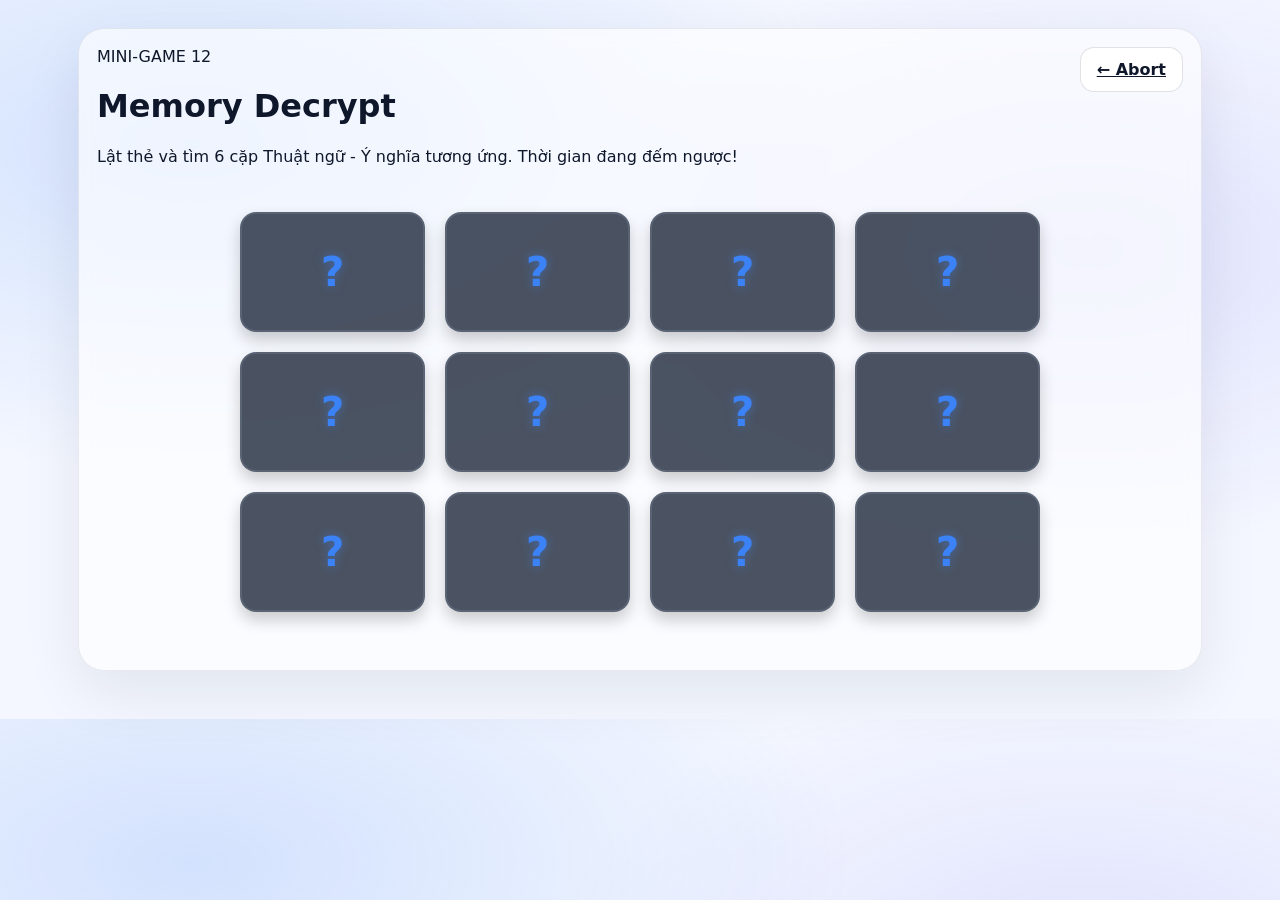
==== mg12.html @ 643e72b7 "thêm mini game 12 - lật hình ghi nhớ" ====
<!doctype html>
<html lang="vi">
  <head>
    <meta charset="UTF-8" />
    <meta name="viewport" content="width=device-width, initial-scale=1.0" />
    <title>Mini-game 12 — Security Challenge</title>
    <link rel="stylesheet" href="css/style.css" />
    <link rel="stylesheet" href="css/mg12.css" />
  </head>
  <body>
    <div class="page">
      <div class="frame glass-frame">
        <header class="mg-header">
          <div class="header-info">
            <div class="q-badge">MINI-GAME 12</div>
            <h1>Memory Decrypt</h1>
            <p>
              Lật thẻ và tìm 6 cặp Thuật ngữ - Ý nghĩa tương ứng. Thời gian đang
              đếm ngược!
            </p>
          </div>
          <a class="btn-ghost" href="questions.html">← Abort</a>
        </header>

        <main class="mg-container">
          <div class="mem-board" id="memBoard"></div>
        </main>

        <footer class="mg-footer">
          <div id="statusMessage" class="feedback-box hidden"></div>
          <button id="finishBtn" class="btn-primary" style="display: none">
            Return to Board
          </button>
        </footer>
      </div>
    </div>

    <script src="js/mg12.js"></script>
  </body>
</html>
---- css/style.css ----
:root {
  --bg: #f4f7ff;
  --card: #ffffff;
  --text: #0f172a;
  --muted: #64748b;
  --primary: #3b82f6;
  --primary2: #2563eb;
  --ring: rgba(59, 130, 246, 0.25);
  --shadow: 0 18px 50px rgba(15, 23, 42, 0.12);
  --shadow2: 0 16px 42px rgba(15, 23, 42, 0.1);
  --border: rgba(15, 23, 42, 0.1);
  --radius: 22px;
}

* {
  box-sizing: border-box;
}
body {
  margin: 0;
  font-family:
    ui-sans-serif,
    system-ui,
    -apple-system,
    Segoe UI,
    Roboto,
    Helvetica,
    Arial;
  color: var(--text);
  background:
    radial-gradient(
      1200px 600px at 15% 20%,
      rgba(59, 130, 246, 0.18),
      transparent 55%
    ),
    radial-gradient(
      900px 500px at 85% 35%,
      rgba(99, 102, 241, 0.14),
      transparent 60%
    ),
    var(--bg);
}

.page {
  max-width: 1160px;
  margin: 0 auto;
  padding: 28px 18px 48px;
}

.frame {
  border-radius: 26px;
  background: rgba(255, 255, 255, 0.62);
  border: 1px solid rgba(15, 23, 42, 0.08);
  box-shadow: 0 22px 60px rgba(15, 23, 42, 0.08);
  padding: 18px;
  backdrop-filter: blur(8px);
}

/* ===== TOP STRIP (no navbar) ===== */
.topstrip {
  display: flex;
  align-items: center;
  justify-content: space-between;
  gap: 14px;
  padding: 12px 14px;
  border-radius: 18px;
  background: rgba(255, 255, 255, 0.85);
  border: 1px solid rgba(15, 23, 42, 0.07);
}

.brand {
  display: flex;
  align-items: center;
  gap: 12px;
  min-width: 260px;
}

.logo {
  width: 42px;
  height: 42px;
  border-radius: 14px;
  background: conic-gradient(from 210deg, #2563eb, #60a5fa, #a78bfa, #2563eb);
  box-shadow: 0 10px 22px rgba(37, 99, 235, 0.25);
  position: relative;
}
.logo::after {
  content: "";
  position: absolute;
  inset: 10px;
  border-radius: 10px;
  background: rgba(255, 255, 255, 0.86);
  box-shadow: inset 0 0 0 1px rgba(15, 23, 42, 0.08);
}

.brand-text h1 {
  margin: 0;
  font-size: 15px;
  letter-spacing: 0.2px;
}
.brand-text p {
  margin: 0;
  font-size: 12px;
  color: var(--muted);
}

.mini-panel {
  display: flex;
  align-items: center;
  gap: 10px;
  flex-wrap: wrap;
  justify-content: flex-end;
}

.status-pill,
.score-pill {
  display: inline-flex;
  align-items: center;
  gap: 8px;
  padding: 9px 12px;
  border-radius: 999px;
  border: 1px solid rgba(15, 23, 42, 0.1);
  background: rgba(255, 255, 255, 0.86);
  font-size: 12.5px;
  font-weight: 700;
}

.status-dot {
  width: 9px;
  height: 9px;
  border-radius: 99px;
  background: #22c55e;
  box-shadow: 0 0 0 4px rgba(34, 197, 94, 0.18);
}

.score-pill .t {
  width: 24px;
  height: 24px;
  border-radius: 999px;
  display: grid;
  place-items: center;
  background: rgba(59, 130, 246, 0.12);
  border: 1px solid rgba(59, 130, 246, 0.2);
  color: #1d4ed8;
  font-size: 12px;
}
.score-pill .sep {
  width: 1px;
  height: 18px;
  background: rgba(15, 23, 42, 0.12);
  margin: 0 2px;
}
.score-pill .score {
  font-variant-numeric: tabular-nums;
}

/* ===== HERO ===== */
.hero {
  display: grid;
  grid-template-columns: 1.05fr 0.95fr;
  gap: 22px;
  margin-top: 18px;
  align-items: stretch;
}

.hero-left {
  background: rgba(255, 255, 255, 0.75);
  border: 1px solid rgba(15, 23, 42, 0.07);
  border-radius: 22px;
  padding: 22px;
  box-shadow: var(--shadow2);
}

.hero-tag {
  display: inline-block;
  font-weight: 900;
  font-size: 12px;
  letter-spacing: 0.35px;
  padding: 7px 12px;
  border-radius: 999px;
  background: rgba(59, 130, 246, 0.1);
  border: 1px solid rgba(59, 130, 246, 0.18);
  color: #1d4ed8;
}

.hero-left h2 {
  margin: 14px 0 0;
  font-size: 44px;
  line-height: 1.07;
}
.hero-left .accent {
  color: var(--primary2);
  margin-top: 6px;
}

.hero-desc {
  margin: 14px 0 16px;
  color: var(--muted);
  line-height: 1.65;
  font-size: 15px;
  max-width: 54ch;
}

.hero-actions {
  display: flex;
  gap: 10px;
  flex-wrap: wrap;
  margin-bottom: 14px;
}

.btn-primary {
  border: none;
  background: var(--primary);
  color: white;
  font-weight: 900;
  padding: 12px 16px;
  border-radius: 14px;
  cursor: pointer;
  box-shadow: 0 16px 30px rgba(59, 130, 246, 0.22);
}
.btn-primary:hover {
  background: var(--primary2);
}

.btn-ghost {
  border: 1px solid rgba(15, 23, 42, 0.12);
  background: rgba(255, 255, 255, 0.9);
  color: var(--text);
  font-weight: 900;
  padding: 12px 16px;
  border-radius: 14px;
  cursor: pointer;
}

.hero-meta {
  display: flex;
  gap: 10px;
  flex-wrap: wrap;
}

.meta-chip {
  border: 1px solid rgba(15, 23, 42, 0.1);
  background: rgba(255, 255, 255, 0.86);
  padding: 10px 12px;
  border-radius: 14px;
  font-size: 13px;
  color: #334155;
}

/* ===== RIGHT DASH ===== */
.hero-right {
  position: relative;
  border-radius: 22px;
  padding: 0;
}

.dash {
  height: 100%;
  background: rgba(255, 255, 255, 0.75);
  border: 1px solid rgba(15, 23, 42, 0.07);
  border-radius: 22px;
  padding: 18px;
  box-shadow: var(--shadow2);
  position: relative;
  overflow: hidden;
}

.dash::before {
  content: "";
  position: absolute;
  inset: -40px;
  background:
    radial-gradient(
      500px 200px at 80% 20%,
      rgba(59, 130, 246, 0.18),
      transparent 60%
    ),
    radial-gradient(
      400px 240px at 20% 70%,
      rgba(99, 102, 241, 0.14),
      transparent 60%
    );
  pointer-events: none;
}

.dash-card {
  position: relative;
  background: rgba(255, 255, 255, 0.92);
  border: 1px solid rgba(15, 23, 42, 0.08);
  border-radius: 18px;
  padding: 14px;
  box-shadow: 0 14px 30px rgba(0, 0, 0, 0.06);
  margin-bottom: 12px;
}

.dash-title {
  font-weight: 900;
  font-size: 13px;
  margin-bottom: 10px;
  color: #334155;
}

.dash-row {
  display: flex;
  justify-content: space-between;
  align-items: center;
  padding: 8px 0;
  border-top: 1px dashed rgba(15, 23, 42, 0.1);
}
.dash-row:first-of-type {
  border-top: none;
}

.k {
  color: var(--muted);
  font-size: 13px;
}
.v {
  font-weight: 900;
  font-variant-numeric: tabular-nums;
}
.v.ok {
  color: #15803d;
}
.v.warn {
  color: #b45309;
}

.terminal .term {
  font-family:
    ui-monospace, SFMono-Regular, Menlo, Monaco, Consolas, "Liberation Mono";
  font-size: 12.5px;
  line-height: 1.6;
  color: #22c55e;
  background: #0b1220;
  border-radius: 14px;
  padding: 12px;
  border: 1px solid rgba(34, 197, 94, 0.18);
}
.terminal .ok {
  color: #22c55e;
  font-weight: 900;
}

.float-note {
  position: absolute;
  right: 16px;
  bottom: 16px;
  display: flex;
  gap: 10px;
  align-items: center;
  padding: 12px 12px;
  border-radius: 18px;
  background: rgba(255, 255, 255, 0.92);
  border: 1px solid rgba(15, 23, 42, 0.08);
  box-shadow: 0 18px 40px rgba(0, 0, 0, 0.1);
}

.avatar {
  width: 34px;
  height: 34px;
  border-radius: 12px;
  background: linear-gradient(
    135deg,
    rgba(59, 130, 246, 0.55),
    rgba(99, 102, 241, 0.55)
  );
}

.note-title {
  font-weight: 900;
  font-size: 12px;
}
.note-text {
  color: var(--muted);
  font-size: 12px;
}

/* ===== BOTTOM SLIDER ===== */
.bottom {
  margin-top: 18px;
  background: rgba(255, 255, 255, 0.75);
  border: 1px solid rgba(15, 23, 42, 0.07);
  border-radius: 22px;
  padding: 16px;
  box-shadow: var(--shadow2);
}

.bottom-head {
  display: flex;
  justify-content: space-between;
  align-items: flex-end;
  gap: 12px;
  margin-bottom: 12px;
}
.bottom-head h3 {
  margin: 0;
  font-size: 18px;
}
.bottom-head p {
  margin: 0;
  color: var(--muted);
  font-size: 13px;
}

.mission-wrap {
  display: flex;
  align-items: center;
  gap: 12px;
}

.mission-viewport {
  overflow: hidden;
  width: 100%;
  border-radius: 18px;
}

.mission-track {
  display: flex;
  transition: transform 0.45s ease;
  will-change: transform;
}

.mission {
  min-width: calc((100% - 24px) / 3);
  margin-right: 12px;
  background: rgba(255, 255, 255, 0.92);
  border: 1px solid rgba(15, 23, 42, 0.08);
  border-radius: 18px;
  padding: 14px;
  box-shadow: 0 14px 28px rgba(0, 0, 0, 0.06);
}
.mission:last-child {
  margin-right: 0;
}

.mission-top {
  display: flex;
  align-items: center;
  justify-content: space-between;
  gap: 10px;
  margin-bottom: 8px;
}
.small {
  color: var(--muted);
  font-size: 12px;
}

.mission h4 {
  margin: 6px 0 8px;
  font-size: 16px;
}
.mission p {
  margin: 0 0 10px;
  color: var(--muted);
  font-size: 13px;
  line-height: 1.6;
}

.meter {
  height: 8px;
  border-radius: 999px;
  background: rgba(15, 23, 42, 0.08);
  overflow: hidden;
  border: 1px solid rgba(15, 23, 42, 0.06);
  margin-bottom: 10px;
}
.meter span {
  display: block;
  height: 100%;
  background: rgba(59, 130, 246, 0.7);
}

.mission-foot {
  display: flex;
  gap: 8px;
  flex-wrap: wrap;
}
.chip {
  font-size: 11.5px;
  font-weight: 800;
  padding: 6px 10px;
  border-radius: 999px;
  background: rgba(59, 130, 246, 0.1);
  border: 1px solid rgba(59, 130, 246, 0.18);
  color: #1d4ed8;
}

.badge {
  font-size: 12px;
  font-weight: 900;
  padding: 6px 10px;
  border-radius: 999px;
  border: 1px solid rgba(15, 23, 42, 0.1);
}
.badge.blue {
  background: rgba(59, 130, 246, 0.12);
  color: #1d4ed8;
  border-color: rgba(59, 130, 246, 0.22);
}
.badge.purple {
  background: rgba(99, 102, 241, 0.12);
  color: #4338ca;
  border-color: rgba(99, 102, 241, 0.22);
}
.badge.green {
  background: rgba(34, 197, 94, 0.12);
  color: #15803d;
  border-color: rgba(34, 197, 94, 0.22);
}
.badge.red {
  background: rgba(239, 68, 68, 0.1);
  color: #b91c1c;
  border-color: rgba(239, 68, 68, 0.22);
}
.badge.amber {
  background: rgba(245, 158, 11, 0.14);
  color: #b45309;
  border-color: rgba(245, 158, 11, 0.24);
}

.nav-btn {
  width: 40px;
  height: 40px;
  border-radius: 12px;
  border: 1px solid rgba(15, 23, 42, 0.12);
  background: rgba(255, 255, 255, 0.9);
  cursor: pointer;
  font-size: 22px;
  line-height: 1;
  box-shadow: 0 12px 26px rgba(0, 0, 0, 0.06);
}

.dots {
  display: flex;
  justify-content: center;
  gap: 8px;
  margin-top: 12px;
}

.dot {
  width: 9px;
  height: 9px;
  border-radius: 99px;
  border: 1px solid rgba(15, 23, 42, 0.18);
  background: rgba(15, 23, 42, 0.1);
  cursor: pointer;
}
.dot.active {
  width: 26px;
  background: rgba(59, 130, 246, 0.65);
  border-color: rgba(59, 130, 246, 0.55);
}

/* Responsive */
@media (max-width: 980px) {
  .hero {
    grid-template-columns: 1fr;
  }
  .mission {
    min-width: 100%;
    margin-right: 0;
  }
  .mission-track {
    gap: 12px;
  }
}
---- css/mg12.css ----
.mg-header {
  display: flex;
  justify-content: space-between;
  align-items: flex-start;
  margin-bottom: 30px;
}

/* Căn giữa bàn chơi */
.mg-container {
  display: flex;
  justify-content: center;
  align-items: center;
  width: 100%;
}

/* Lưới 4 cột x 3 dòng */
.mem-board {
  display: grid;
  grid-template-columns: repeat(4, 1fr);
  gap: 20px;
  width: 100%;
  max-width: 800px;
}

/* =========================================
   HIỆU ỨNG LẬT THẺ 3D
========================================= */
.mem-card {
  perspective: 1000px; /* Tạo chiều sâu 3D */
  height: 120px;
  cursor: pointer;
}

.mem-card-inner {
  width: 100%;
  height: 100%;
  position: relative;
  transition: transform 0.6s cubic-bezier(0.4, 0.2, 0.2, 1);
  transform-style: preserve-3d;
}

/* Khi có class 'flipped', thẻ sẽ xoay 180 độ */
.mem-card.flipped .mem-card-inner {
  transform: rotateY(180deg);
}

.mem-card-front,
.mem-card-back {
  width: 100%;
  height: 100%;
  position: absolute;
  backface-visibility: hidden; /* Giấu mặt sau khi lật */
  border-radius: 16px;
  display: flex;
  align-items: center;
  justify-content: center;
  font-weight: 700;
  box-shadow: 0 8px 16px rgba(0, 0, 0, 0.2);
}

/* Mặt trước (Lúc chưa lật - Hình dấu ?) */
.mem-card-front {
  background: rgba(30, 41, 59, 0.8);
  border: 2px solid rgba(148, 163, 184, 0.2);
  font-size: 40px;
  color: #3b82f6;
  text-shadow: 0 0 10px rgba(59, 130, 246, 0.5);
}

.mem-card:hover .mem-card-front {
  border-color: #3b82f6;
  background: rgba(30, 41, 59, 0.95);
}

/* Mặt sau (Lúc lật ra - Hiện chữ) */
.mem-card-back {
  background: #0f172a;
  border: 2px solid #3b82f6;
  color: #f8fafc;
  font-size: 18px;
  text-align: center;
  padding: 10px;
  transform: rotateY(180deg); /* Lật ngược sẵn mặt sau */
}

/* Trạng thái khi ghép ĐÚNG */
.mem-card.matched .mem-card-back {
  background: rgba(34, 197, 94, 0.15);
  border-color: #22c55e;
  color: #4ade80;
}

/* Trạng thái khi ghép SAI (đỏ lên 1 nhịp rồi úp lại) */
.mem-card.wrong .mem-card-back {
  background: rgba(239, 68, 68, 0.15);
  border-color: #ef4444;
  color: #f87171;
}

.mg-footer {
  margin-top: 40px;
  display: flex;
  justify-content: center;
}
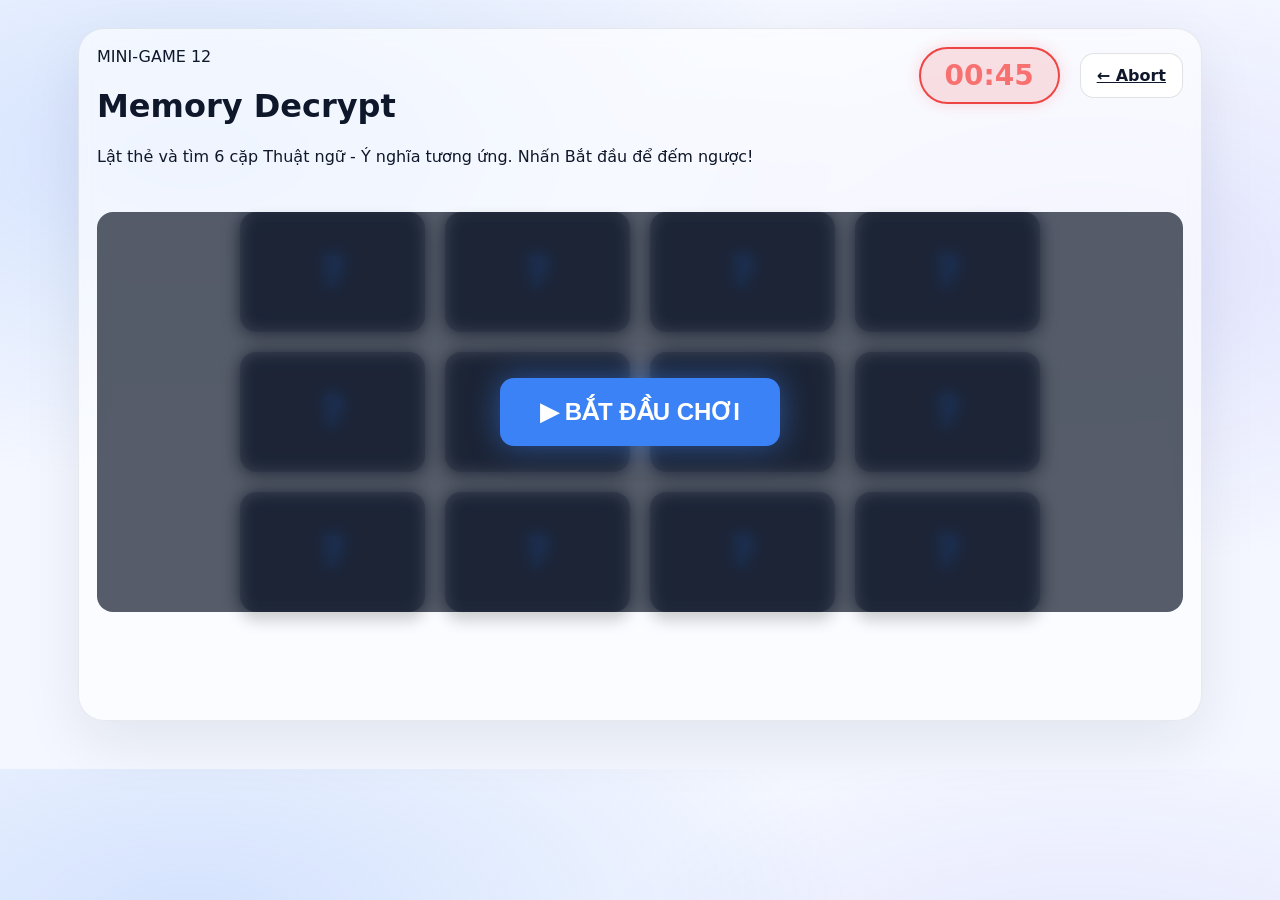
==== commit 645a49e8: "Thêm thời gian và thêm nút start game 12" ====
--- a/mg12.html
+++ b/mg12.html
@@ -15,14 +15,35 @@
             <div class="q-badge">MINI-GAME 12</div>
             <h1>Memory Decrypt</h1>
             <p>
-              Lật thẻ và tìm 6 cặp Thuật ngữ - Ý nghĩa tương ứng. Thời gian đang
-              đếm ngược!
+              Lật thẻ và tìm 6 cặp Thuật ngữ - Ý nghĩa tương ứng. Nhấn Bắt đầu
+              để đếm ngược!
             </p>
           </div>
-          <a class="btn-ghost" href="questions.html">← Abort</a>
+
+          <div
+            class="header-right"
+            style="display: flex; align-items: center; gap: 20px"
+          >
+            <div class="timer-pill" id="timerDisplay">00:45</div>
+            <a class="btn-ghost" href="questions.html">← Abort</a>
+          </div>
         </header>
 
-        <main class="mg-container">
+        <main class="mg-container" style="position: relative">
+          <div id="startOverlay" class="start-overlay">
+            <button
+              id="startBtn"
+              class="btn-primary"
+              style="
+                font-size: 24px;
+                padding: 20px 40px;
+                box-shadow: 0 0 30px rgba(59, 130, 246, 0.5);
+              "
+            >
+              ▶ BẮT ĐẦU CHƠI
+            </button>
+          </div>
+
           <div class="mem-board" id="memBoard"></div>
         </main>
 
--- a/css/mg12.css
+++ b/css/mg12.css
@@ -1,3 +1,6 @@
+/* =========================================
+   LAYOUT CHUNG
+========================================= */
 .mg-header {
   display: flex;
   justify-content: space-between;
@@ -11,6 +14,7 @@
   justify-content: center;
   align-items: center;
   width: 100%;
+  min-height: 400px; /* Đảm bảo có không gian cho lớp phủ lúc tải trang */
 }
 
 /* Lưới 4 cột x 3 dòng */
@@ -20,6 +24,31 @@
   gap: 20px;
   width: 100%;
   max-width: 800px;
+}
+
+/* =========================================
+   LỚP PHỦ START GAME (MỚI THÊM)
+========================================= */
+.start-overlay {
+  position: absolute;
+  top: 0;
+  left: 0;
+  width: 100%;
+  height: 100%;
+  background: rgba(15, 23, 42, 0.7); /* Nền tối mờ */
+  backdrop-filter: blur(8px); /* Làm mờ các lá bài bên dưới */
+  display: flex;
+  justify-content: center;
+  align-items: center;
+  z-index: 10; /* Nổi lên trên cùng */
+  border-radius: 16px;
+  transition: opacity 0.4s ease;
+}
+
+/* Class dùng để ẩn lớp phủ khi bấm nút */
+.start-overlay.hidden {
+  opacity: 0;
+  pointer-events: none; /* Tắt khả năng tương tác để chơi được game bên dưới */
 }
 
 /* =========================================
@@ -65,6 +94,7 @@
   font-size: 40px;
   color: #3b82f6;
   text-shadow: 0 0 10px rgba(59, 130, 246, 0.5);
+  transition: all 0.2s ease;
 }
 
 .mem-card:hover .mem-card-front {
@@ -81,6 +111,7 @@
   text-align: center;
   padding: 10px;
   transform: rotateY(180deg); /* Lật ngược sẵn mặt sau */
+  transition: all 0.3s ease;
 }
 
 /* Trạng thái khi ghép ĐÚNG */
@@ -101,4 +132,43 @@
   margin-top: 40px;
   display: flex;
   justify-content: center;
+  min-height: 50px;
 }
+
+/* =========================================
+   ĐỒNG HỒ ĐẾM NGƯỢC
+========================================= */
+.timer-pill {
+  background: rgba(239, 68, 68, 0.15);
+  border: 2px solid #ef4444;
+  color: #f87171;
+  padding: 10px 24px;
+  border-radius: 999px;
+  font-weight: 900;
+  font-size: 28px;
+  font-variant-numeric: tabular-nums; /* Giúp các số không bị giật khi đếm */
+  box-shadow: 0 0 15px rgba(239, 68, 68, 0.2);
+  transition: all 0.3s;
+}
+
+/* Hiệu ứng nhịp tim khi sắp hết giờ */
+.timer-pill.warning {
+  animation: pulse-red 1s infinite;
+  background: rgba(239, 68, 68, 0.3);
+  color: #fca5a5;
+}
+
+@keyframes pulse-red {
+  0% {
+    transform: scale(1);
+    box-shadow: 0 0 15px rgba(239, 68, 68, 0.3);
+  }
+  50% {
+    transform: scale(1.08);
+    box-shadow: 0 0 30px rgba(239, 68, 68, 0.7);
+  }
+  100% {
+    transform: scale(1);
+    box-shadow: 0 0 15px rgba(239, 68, 68, 0.3);
+  }
+}
